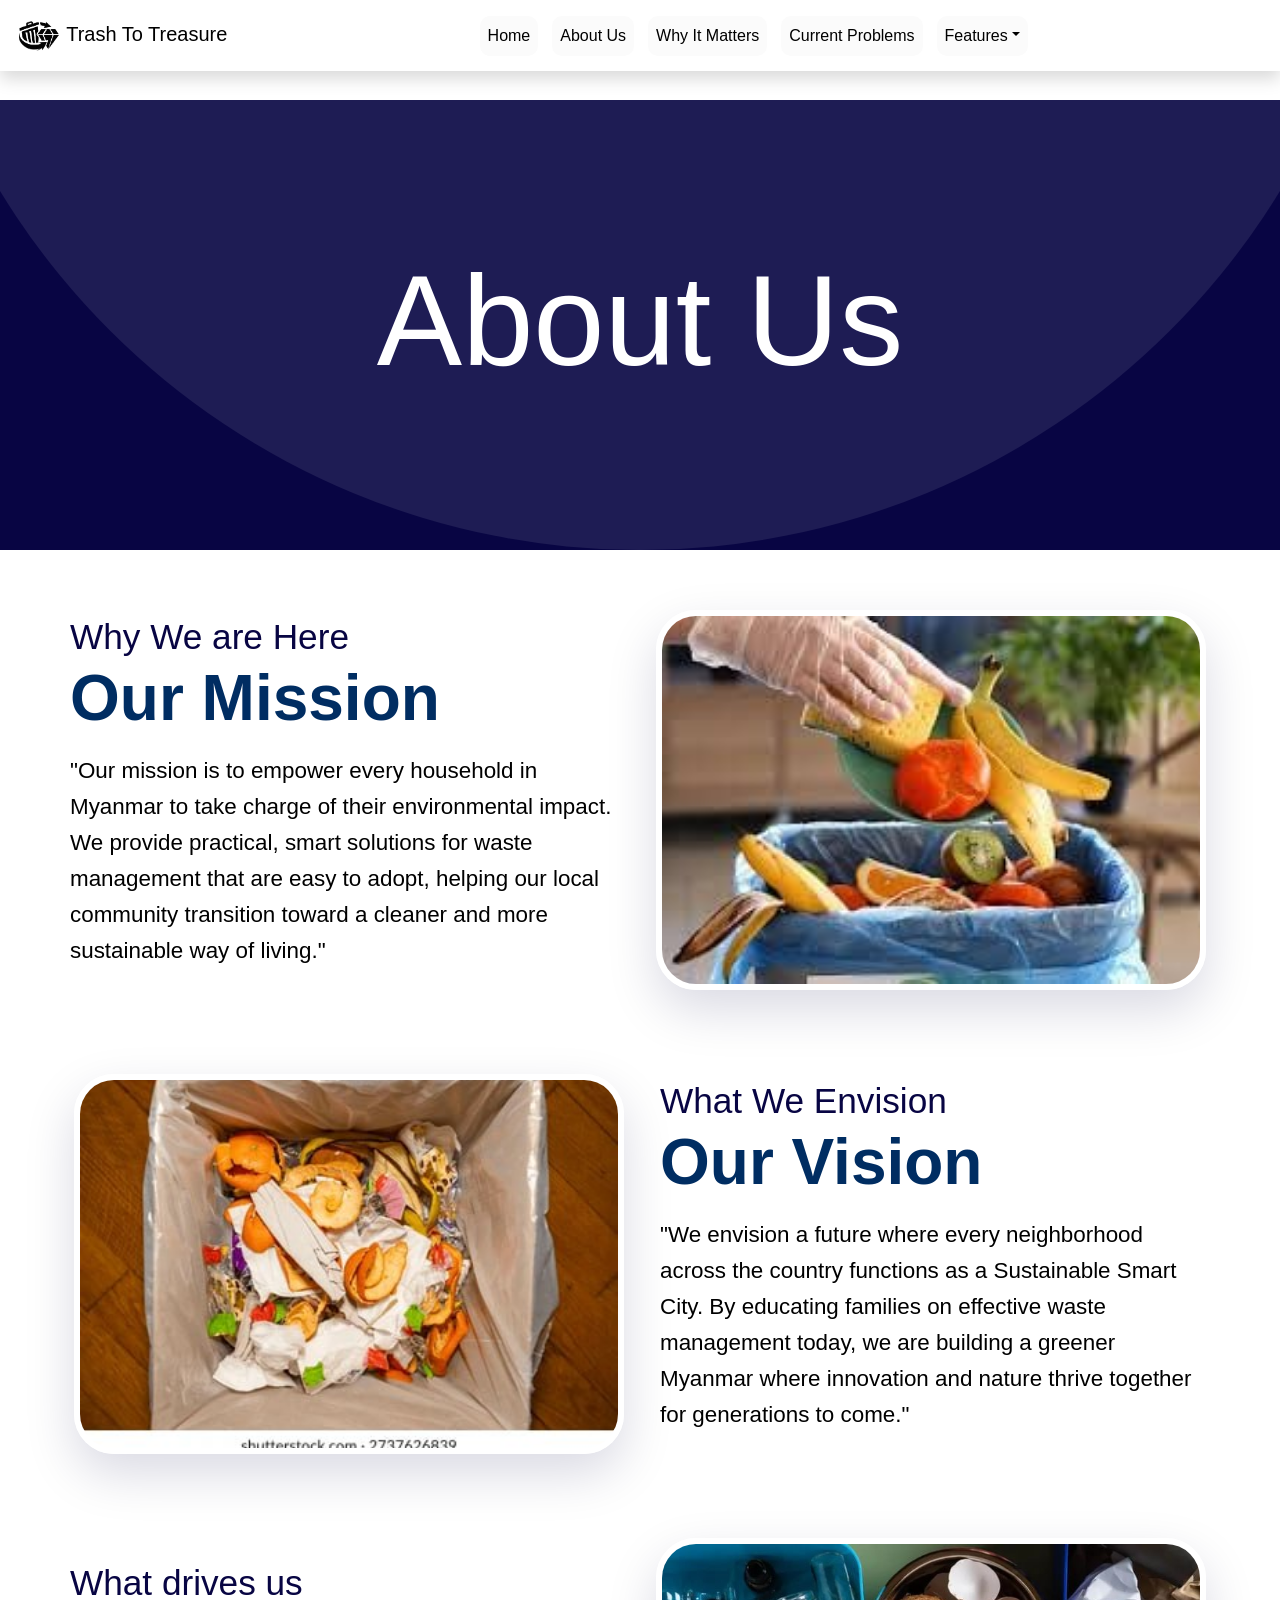
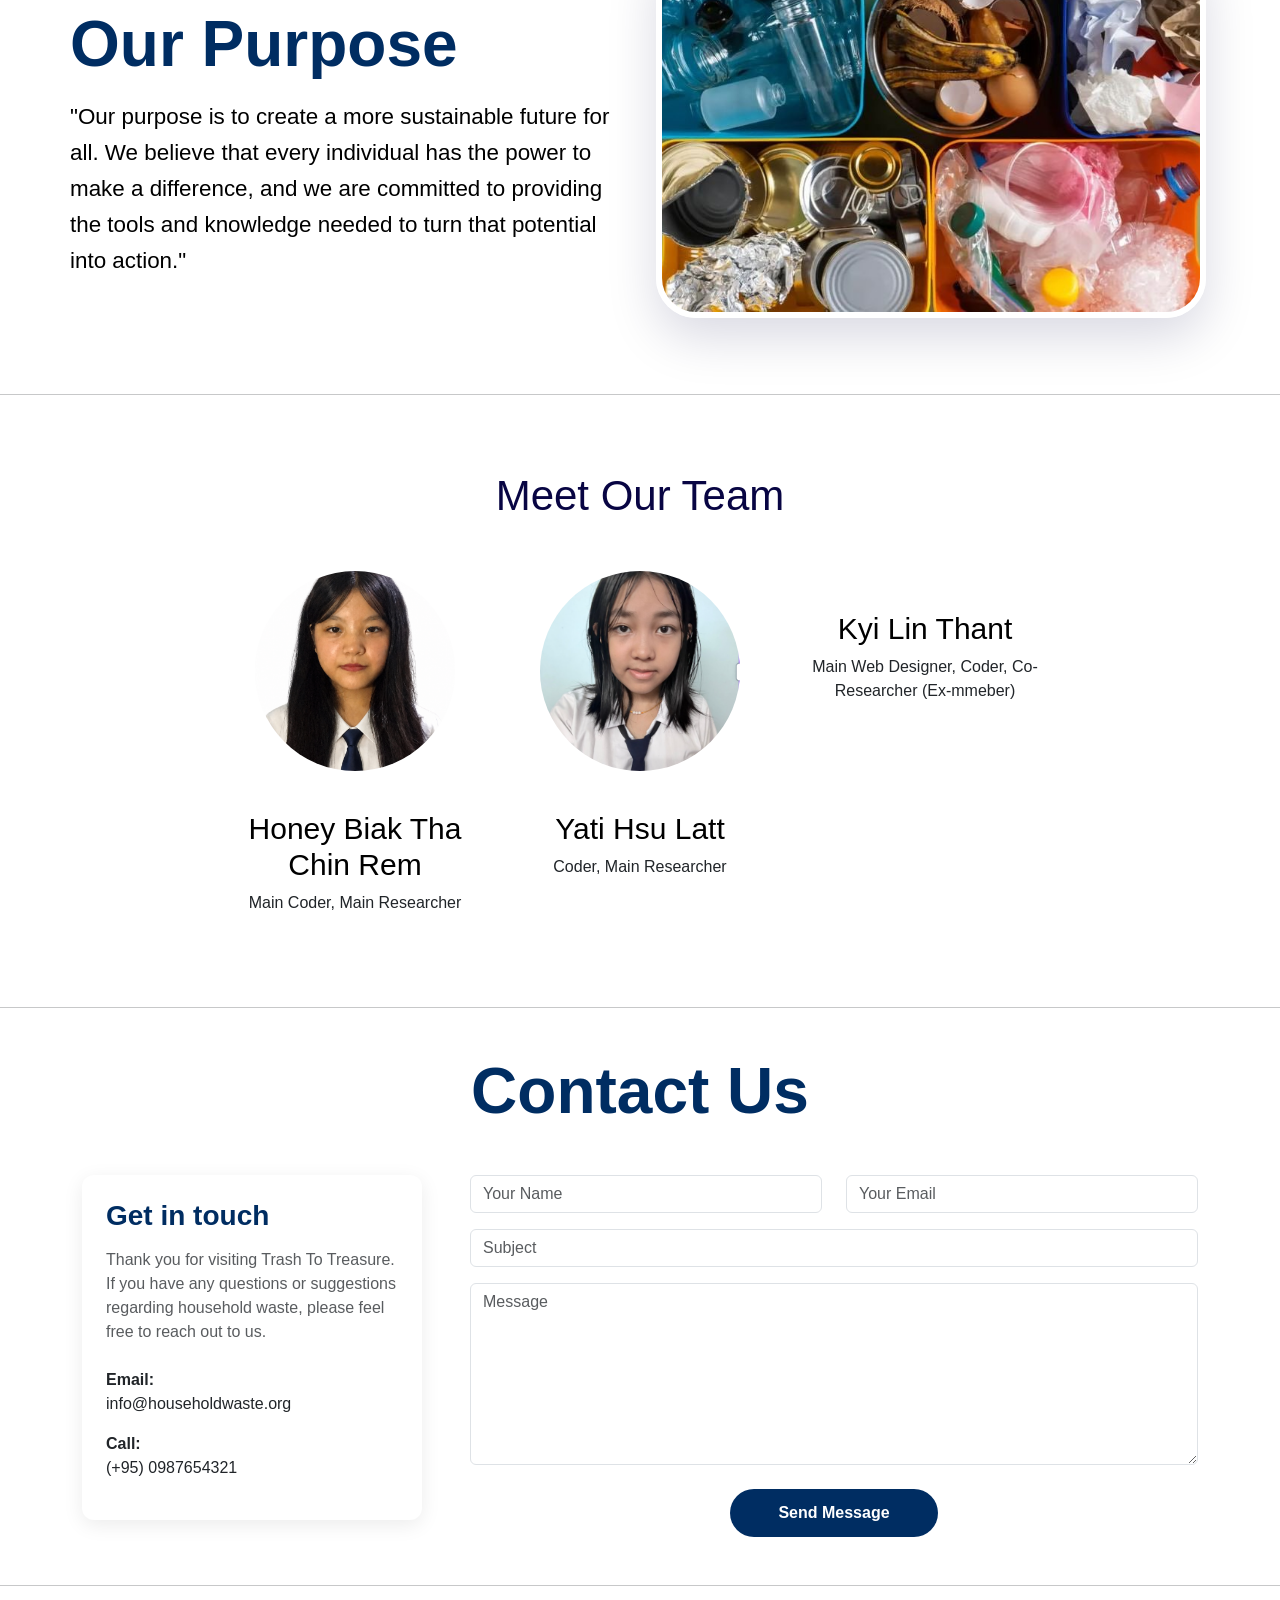
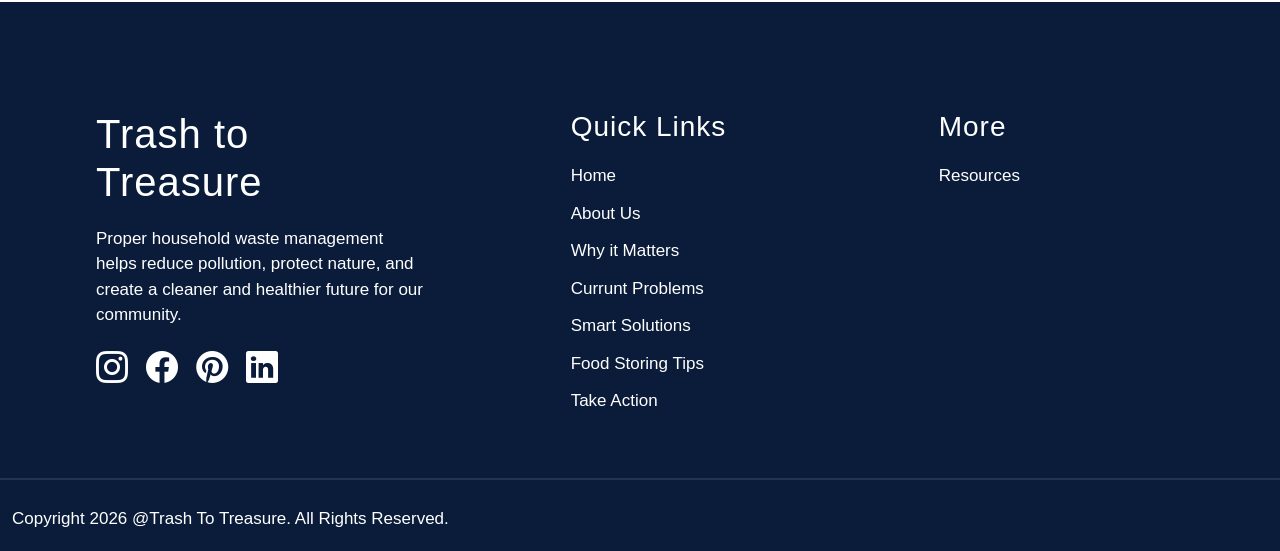
==== aboutus.html @ c603a02b "Add files via upload" ====
<!DOCTYPE html>
<html lang="en">
<head>
    <meta charset="UTF-8">
    <meta name="viewport" content="width=device-width, initial-scale=1.0">
    <title>Document</title>
    <!-- Bootstrap CDN CSS Links -->
    <link href="https://cdn.jsdelivr.net/npm/bootstrap@5.3.8/dist/css/bootstrap.min.css" rel="stylesheet" integrity="sha384-sRIl4kxILFvY47J16cr9ZwB07vP4J8+LH7qKQnuqkuIAvNWLzeN8tE5YBujZqJLB" crossorigin="anonymous">
    <!-- AOS CDN Link -->
     <link href="https://unpkg.com/aos@2.3.1/dist/aos.css" rel="stylesheet">
     <link rel="stylesheet" href="https://cdn.jsdelivr.net/npm/bootstrap-icons@1.13.1/font/bootstrap-icons.min.css">
     <link rel="stylesheet" href="aboutus.css">

</head>
<body>

    <!-- navbar start -->
    <nav class="navbar navbar-expand-md px-3 fixed-top shadow">
        <!-- Navbar brand -->
        <a href="index.html" class="navbar-brand"><img id="logo" src="logo.png" alt="logo">   Trash To Treasure</a>
         <!-- Navbar toggle button -->
        <button type="button" class="navbar-toggler" data-bs-toggle="collapse" data-bs-target="#nav-id"><span class="navbar-toggler-icon"></span></button>
        <div class="collapse navbar-collapse" id="nav-id">
            <ul class="navbar-nav mx-auto">
                <li class="nav-item"><a href="index.html" class="nav-link active">Home</a></li>
                <li class="nav-item"><a href="aboutus.html" class="nav-link active">About Us</a></li>
                <li class="nav-item"><a href="whyitmatters.html" class="nav-link active">Why It Matters</a></li>
                <li class="nav-item"><a href="currentproblem.html" class="nav-link active">Current Problems</a></li>
                <li class="nav-item dropdown"><a href="" class="nav-link active dropdown-toggle" data-bs-toggle="dropdown">Features</a>
                    <ul class="dropdown-menu">
                        <li><a href="smartsolutions.html" class="dropdown-item">Smart Solutions</a></li>
                        <li><a href="Tips.html" class="dropdown-item">Food Storing Tips</a></li>
                        <li><a href="action.html" class="dropdown-item">Take Action</a></li>
                    </ul>
                </li>
            </ul>
        </div>
    </nav>
    <!-- navbar end -->
    <!-- About us -->
    <section class="about-hero">
        <h1 class="about-title">About Us</h1>
    </section>
 
    <section class="about-section container">
 
        <div class="row align-items-center g-4"> <div class="col-lg-6 text-col-left">
                <h3 class="section-subtitle">Why We are Here</h3>
                <h2 class="section-title">Our Mission</h2>
                <p class="section-text">
                    "Our mission is to empower every household in Myanmar to take charge of their environmental impact. We provide practical, smart solutions for waste management that are easy to adopt, helping our local community transition toward a cleaner and more sustainable way of living."
                </p>
            </div>
 
            <div class="col-lg-6">
                <div class="img-wrapper">
                    <img src="throw.jpg" alt="Mission Image" class="about-img">
                </div>
            </div>
        </div>
 
        <div class="row align-items-center vision-row g-4">
            <div class="col-lg-6 order-lg-1 order-2">
                <div class="img-wrapper">
                    <img src="bin.jpg" alt="Vision Image" class="about-img">
                </div>
            </div>
 
            <div class="col-lg-6 order-lg-2 order-1 text-col-right">
                <h3 class="section-subtitle">What We Envision</h3>
                <h2 class="section-title">Our Vision</h2>
                <p class="section-text">
                    "We envision a future where every neighborhood across the country functions as a Sustainable Smart City. By educating families on effective waste management today, we are building a greener Myanmar where innovation and nature thrive together for generations to come."
                </p>
            </div>
        </div>
 
        <div class="row align-items-center purpose-row g-4">
            <div class="col-lg-6 text-col-left">
                <h3 class="section-subtitle">What drives us</h3>
                <h2 class="section-title">Our Purpose</h2>
                <p class="section-text">
                    "Our purpose is to create a more sustainable future for all. We believe that every individual has the power to make a difference, and we are committed to providing the tools and knowledge needed to turn that potential into action."
                </p>
            </div>
 
            <div class="col-lg-6">
                <div class="img-wrapper">
                    <img src="neat.jpg" alt="Purpose Image" class="about-img">
                </div>
            </div>
        </div>
    </section>
    <hr>
 
<!-- Meet Our Team Section -->
    <section class="team-section">
        <h2>Meet Our Team</h2>
    
        <div class="team-container">
    
            <!-- Member 1 -->
            <div class="team-member">
            <img src="Honey.png" alt="Honey Biak Tha Chin Rem">
            <h3>Honey Biak Tha Chin Rem</h3>
            <p>Main Coder, Main Researcher</p>
            </div>
    
            <!-- Member 2 -->
            <div class="team-member">
            <img src="Yati.png" alt="Yati Hsu Latt">
            <h3>Yati Hsu Latt</h3>
            <p>Coder, Main Researcher</p>
            </div>
    
            <!-- Member 3 -->
            <div class="team-member">
            <h3>Kyi Lin Thant</h3>
            <p>Main Web Designer, Coder, Co-Researcher (Ex-mmeber)</p>
            </div>
    
        </div>
    </section>
    <hr>
 
<!-- Contact Form -->
 <div class="container my-5">
        <h1 class="text-center mb-5 section-title">Contact Us</h1>
 
        <div class="row g-5">
            <div class="col-md-4">
                <div class="info-card p-4">
                    <h3 class="mb-3">Get in touch</h3>
                    <p class="text-muted">Thank you for visiting Trash To Treasure. If you have any questions or suggestions regarding household waste, please feel free to reach out to us.</p>
                   
                    <div class="mt-4">
                        <p class="mb-0"><strong>Email:</strong></p>
                        <p>info@householdwaste.org</p>
                    </div>
 
                    <div class="mt-3">
                        <p class="mb-0"><strong>Call:</strong></p>
                        <p>(+95) 0987654321</p>
                    </div>
                </div>
            </div>
 
            <div class="col-md-8">
                <form action="#">
                    <div class="row mb-3">
                        <div class="col-md-6">
                            <input type="text" class="form-control custom-input" placeholder="Your Name" required>
                        </div>
                        <div class="col-md-6">
                            <input type="email" class="form-control custom-input" placeholder="Your Email" required>
                        </div>
                    </div>
                    <div class="mb-3">
                        <input type="text" class="form-control custom-input" placeholder="Subject" required>
                    </div>
                    <div class="mb-4">
                        <textarea class="form-control custom-input" rows="7" placeholder="Message" required></textarea>
                    </div>
                    <div class="text-center">
                        <button type="submit" class="btn btn-orange px-5">Send Message</button>
                    </div>
                </form>
            </div>
        </div>
    </div>
    <hr>

    <footer>
        <div class="container-fluid">
            <div class="row">

                <div class="col-lg-4 mb-4 mb-lg-0 ms-5 p-5">
                    <h2>Trash to Treasure</h2>
                    <p>
                        Proper household waste management helps reduce pollution, protect nature, 
                        and create a cleaner and healthier future for our community.
                    </p>

                    <div class="social-icons">
                        <a href="https://instagram.com" target="_blank">
                            <i class="bi bi-instagram"></i>
                        </a>
                        <a href="https://facebook.com" target="_blank">
                            <i class="bi bi-facebook"></i>
                        </a>
                        <a href="https://pinterest.com" target="_blank">
                            <i class="bi bi-pinterest"></i>
                        </a>
                        <a href="https://linkedin.com" target="_blank">
                            <i class="bi bi-linkedin"></i>
                        </a>
                    </div>
                </div>
            <div class="col-6 col-lg-3 ms-5 p-5">
                    <h3>Quick Links</h3>
                    <ul>
                        <li><a href="index.html">Home</a></li>
                        <li><a href="aboutus.html">About Us</a></li>
                        <li><a href="whyitmatters.html">Why it Matters</a></li>
                        <li><a href="currentproblem.html">Currunt Problems</a></li>
                        <li><a href="smartsolutions.html">Smart Solutions</a></li>
                        <li><a href="Tips.html">Food Storing Tips</a></li>
                        <li><a href="action.html">Take Action</a></li>
                    </ul>
                </div>

                <div class="col-6 col-lg-3 ms-5 p-5">
                    <h3>More</h3>
                    <ul>
                        <li><a href="#">Resources</a></li>
                    </ul>
                </div>
            
            <hr>

            <div class="footer-bottom">
                <p class="mb-0">
                    Copyright 2026 @Trash To Treasure. All Rights Reserved.
                </p>
            </div>
        </div>
    </footer>

    
    <!-- Bootstrap CDN JS LINK -->
     <script src="https://cdn.jsdelivr.net/npm/bootstrap@5.3.8/dist/js/bootstrap.bundle.min.js" integrity="sha384-FKyoEForCGlyvwx9Hj09JcYn3nv7wiPVlz7YYwJrWVcXK/BmnVDxM+D2scQbITxI" crossorigin="anonymous"></script>
    <!-- AOS JS Link -->
     <script src="https://unpkg.com/aos@2.3.1/dist/aos.js"></script>
    <!-- AOS start -->
     <script>
        AOS.init();
     </script>
</body>
</html>
---- aboutus.css ----
/* Nav bar */
#logo {
    width: 45px;
    height: 45px;
    align-items: start;
}
.nav-item {
    font-family: 'Franklin Gothic Medium', 'Arial Narrow', Arial, sans-serif;
}
.dropdown-menu {
    background-color: rgb(247, 247, 247);
}       
.active {
    background-color: rgb(251, 251, 251);
    border-radius: 10px;
}
.active:hover {
    background-color: #e8672c;
} 
.nav-item {
    padding: 7px;
    text-align: center;
}
.navbar {
    background-color: #ffffff;
}
body {
    background-color: #ffffff;
    padding-top: 100px;
    font-family: Arial;
}
/* end */
/* footer */
        body {
            background-color: white;
        }

        footer {
            background-color: #0A1C3A;
            color: black;
            padding: 60px 0 20px;
            /* Setting the default font to Quicksand */
        }

        /* Cute Bubbly Titles */
        footer h2,
        footer h3 {
            font-weight: 400;
            margin-bottom: 20px;
            color: white; 
            letter-spacing: 1px;
        }

        footer h2 {
            font-size: 2.5rem;
        }

        /* Soft Paragraphs + Links */
        footer p,
        footer a {
            color: white;
            font-weight: 500;
            font-size: 17px;
        }

        footer a {
            text-decoration: none;
            transition: all 0.3s ease;
        }

        footer a:hover {
            color: #ff8c00; /* Changes to your orange theme color on hover! */
            padding-left: 5px;
        }

        footer ul {
            list-style: none;
            padding: 0;
        }

        footer ul li {
            margin-bottom: 12px;
        }

        /* HR Line */
        footer hr {
            border: 1px solid white;
            margin-top: 40px;
            opacity: 0.1;
        }

        /* Social Icons */
        .social-icons {
            display: flex;
            gap: 18px;
            align-items: center;
            margin-top: 15px;
        }

        .social-icons a {
            color: white;
            font-size: 32px;
            transition: 0.3s ease;
        }

        .social-icons a:hover {
            transform: scale(1.2) rotate(5deg); /* Cute little pop and tilt */
            color: #ff8c00;
        }

        .footer-bottom {
            display: flex;
            justify-content: space-between;
            align-items: center;
            flex-wrap: wrap;
            margin-top: 10px;
        }

        .footer-links {
            display: flex;
            gap: 25px;
        }
        
/* end */

/* Hero Section */
        .about-hero {
            position: relative;
            height: 450px;
            background: #080543;
            overflow: hidden;
            display: flex;
            justify-content: center;
            align-items: center;
        }
 
        .about-hero::before {
            content: "";
            position: absolute;
            width: 1500px;
            height: 1500px;
            background: #1e1c54;
            border-radius: 50%;
            top: -1050px;
            left: 50%;
            transform: translateX(-50%);
        }
 
        .about-title {
            position: relative;
            z-index: 2;
            font-size: 8rem;
            color: #ffffff;
            text-align: center;
        }
 
        .about-section {
            padding: 60px 0;
        }
 
        .section-subtitle {
            color: #080543;
            font-size: 2.2rem;
            margin-bottom: 5px;
        }
 
        .section-title {
            color: #080543;
            font-size: 4rem;
            margin-bottom: 20px;
            line-height: 1.1;
        }
 
        .section-text {
            font-family:Arial, Helvetica, sans-serif;
            font-size: 1.4rem;
            color: #000000;
            line-height: 1.6;
            max-width: 550px;
        }
 
        .vision-row, .purpose-row {
            margin-top: 60px;
        }
 
        .text-col-right {
            padding-left: 20px;
        }
        .text-col-left {
            padding-right: 20px;
        }
 
        .img-wrapper {
            display: inline-block;
            width: 100%;
            text-align: center;
        }
 
        .about-img {
            width: 100%;
            max-width: 550px;
            height: 380px;    
            border-radius: 40px;
            object-fit: cover;
            box-shadow: 0 20px 50px rgba(8, 5, 67, 0.15);
            border: 6px solid rgb(255, 255, 255);
            transition: transform 0.5s cubic-bezier(0.165, 0.84, 0.44, 1), box-shadow 0.5s ease;
        }
 
        .img-wrapper:hover .about-img {
            transform: scale(1.08);
            box-shadow: 0 30px 60px rgba(8, 5, 67, 0.2);
        }
       
        /* About us */
 
        .custom-nav-container {
            display: flex;
            justify-content: center;
            padding: 20px;
        }
 
        .rounded-nav {
            background: white;
            padding: 10px 30px;
            border-radius: 50px;
            display: flex;
            align-items: center;
            gap: 20px;
            box-shadow: 0 4px 15px rgba(0,0,0,0.05);
            border: 1px solid #eee;
        }
 
        .nav-logo { height: 40px; }
 
        .nav-link-custom {
            text-decoration: none;
            color: #555;
            font-weight: 600;
            font-size: 0.9rem;
        }
 
        /* Team Section */
        .team-section {
        text-align: center;
        padding: 60px 20px;
        background-color: #ffffff;
        }
 
        .team-section h2 {
        font-size: 42px;
        color: #080543;
        margin-bottom: 50px;
        font-family: 'Franklin Gothic Medium', 'Arial Narrow', Arial, sans-serif;
        }
 
        .team-container {
        display: flex;
        justify-content: center;
        gap: 60px;
        flex-wrap: wrap;
        }
 
        .team-member {
        max-width: 250px;
        }
 
        .team-member img {
        width: 200px;
        height: 200px;
        border-radius: 60%;
        object-fit: cover;
        background-color: rgb(17, 31, 135);
        }
 
        .team-member h3 {
        margin-top: 40px;
        font-size: 30px;
        color: black;
        font-family: Arial, Helvetica, sans-serif;
        }
 
       
        /* Contact Form */
 
        .section-title,
        .info-card h3 {
            color: #002D62; /* Dark Blue */
            font-weight: 700;
        }
 
 
        .info-card {
            background-color: #ffffff;
            border-radius: 12px;
            box-shadow: 0 5px 20px rgba(0,0,0,0.08);
        }
 
        .btn-orange {
            background-color: #002D62;
            color: white;
            padding: 12px 45px;
            border-radius: 30px;
            font-weight: bold;
            border: none;
            transition: 0.3s;
        }
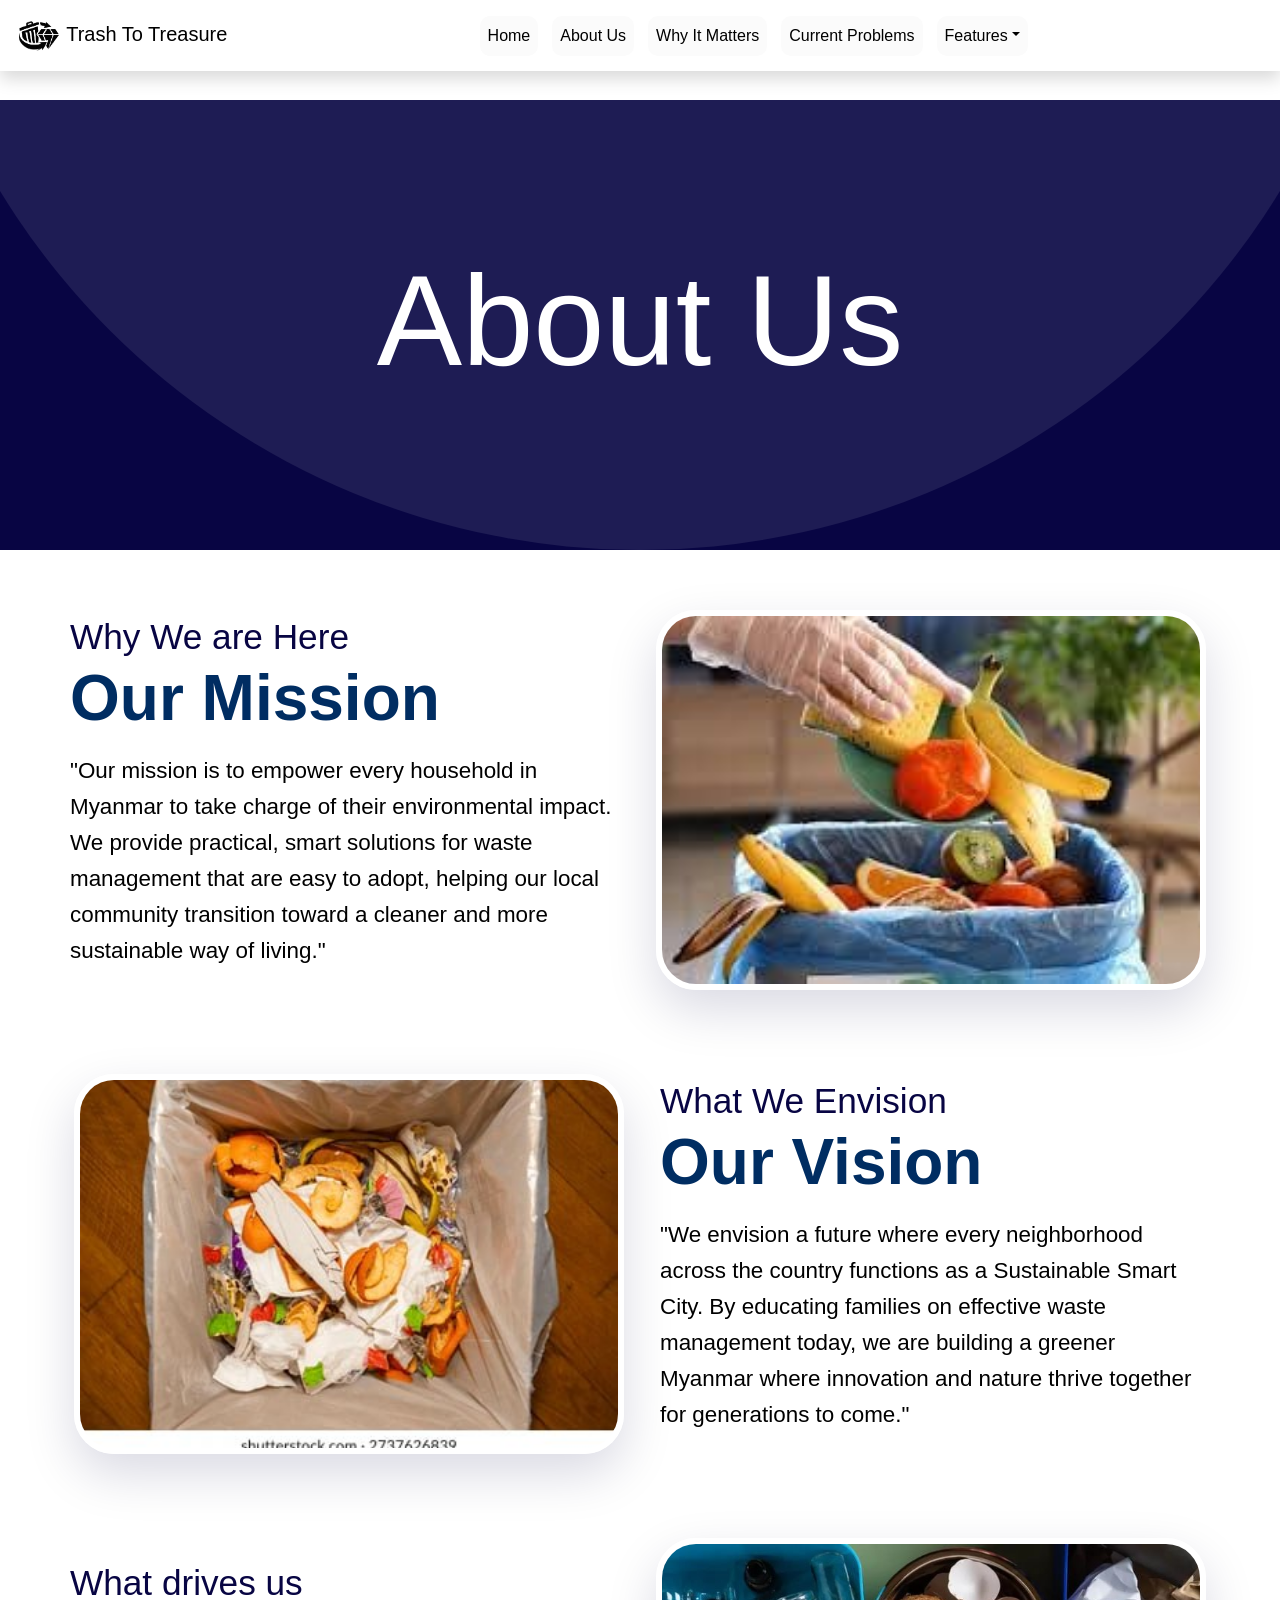
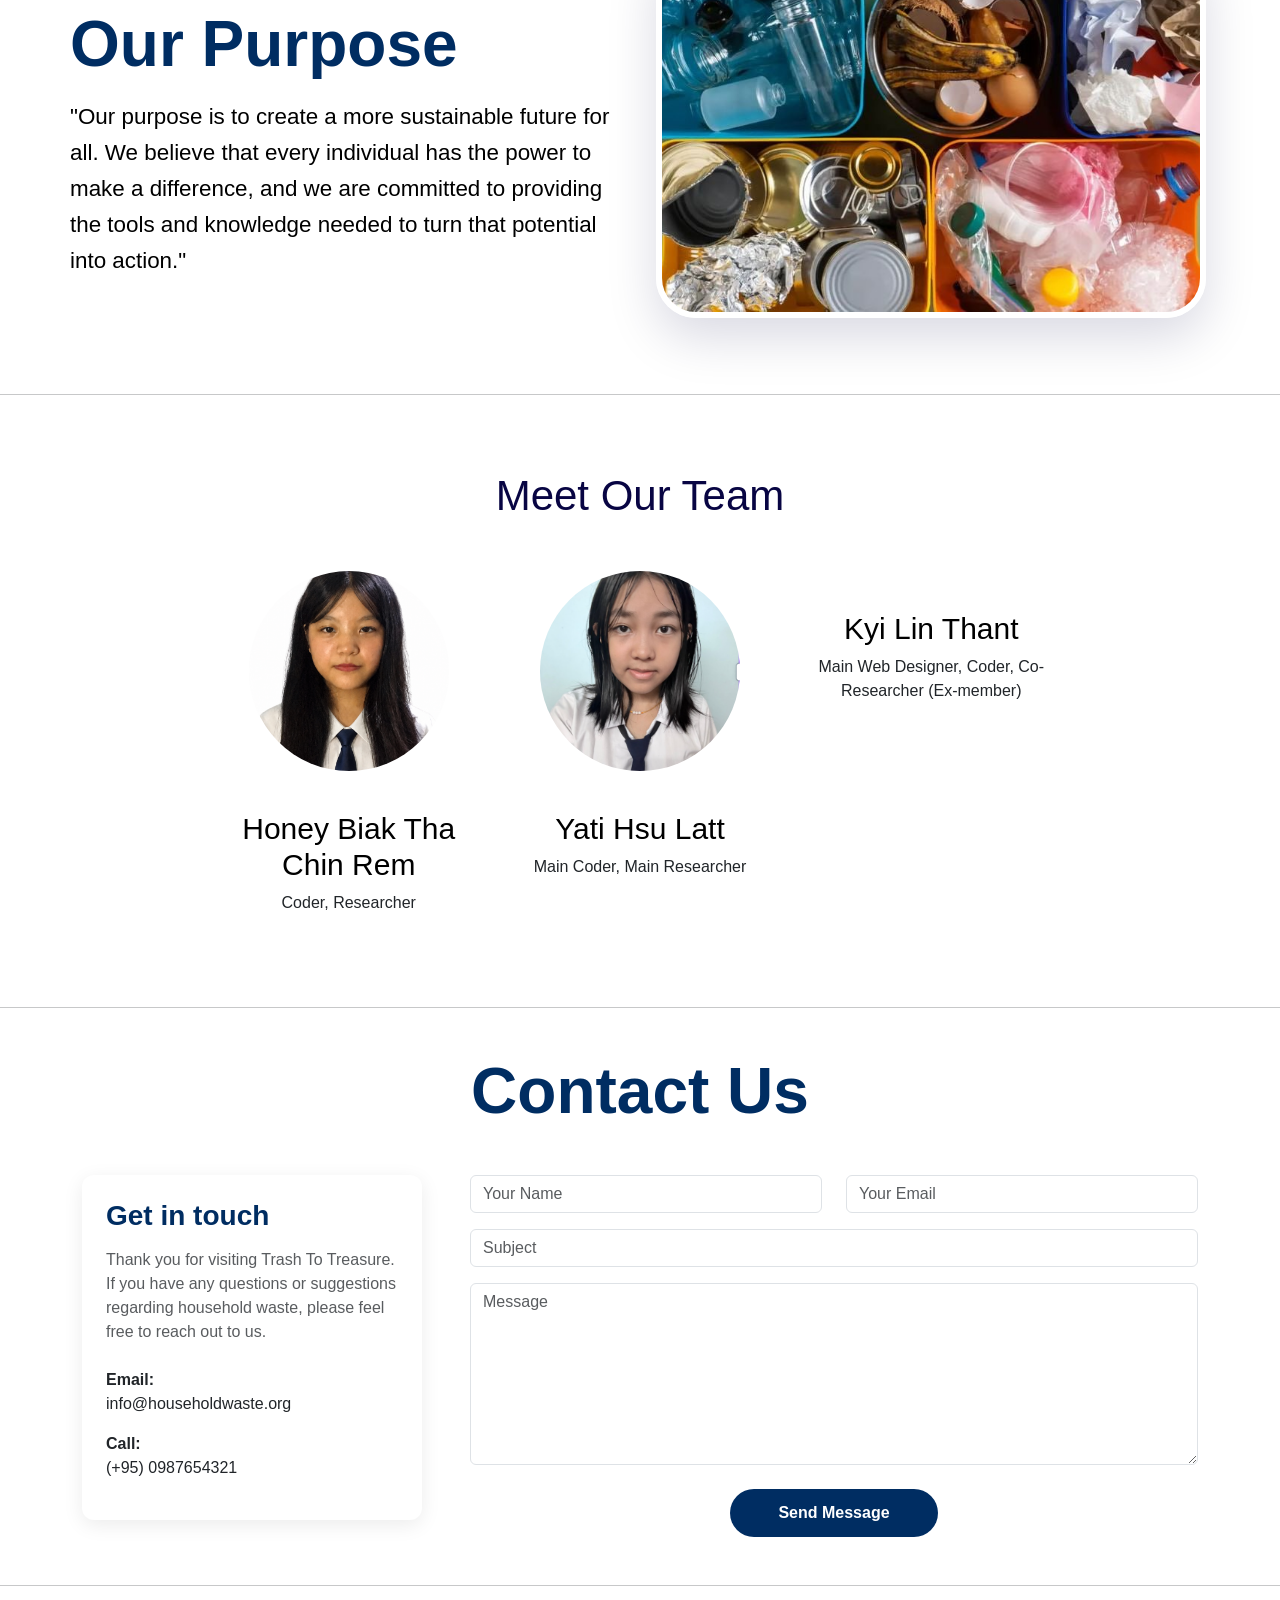
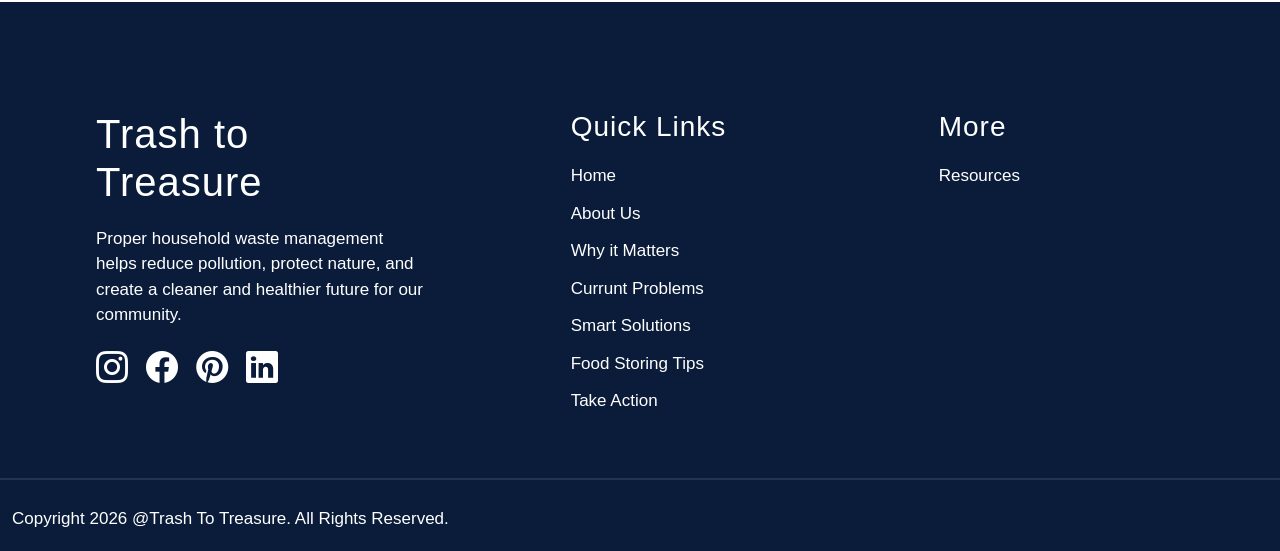
==== commit 1f67b086: "Update aboutus.html" ====
--- a/aboutus.html
+++ b/aboutus.html
@@ -3,7 +3,7 @@
 <head>
     <meta charset="UTF-8">
     <meta name="viewport" content="width=device-width, initial-scale=1.0">
-    <title>Document</title>
+    <title>About us</title>
     <!-- Bootstrap CDN CSS Links -->
     <link href="https://cdn.jsdelivr.net/npm/bootstrap@5.3.8/dist/css/bootstrap.min.css" rel="stylesheet" integrity="sha384-sRIl4kxILFvY47J16cr9ZwB07vP4J8+LH7qKQnuqkuIAvNWLzeN8tE5YBujZqJLB" crossorigin="anonymous">
     <!-- AOS CDN Link -->
@@ -103,20 +103,20 @@
             <div class="team-member">
             <img src="Honey.png" alt="Honey Biak Tha Chin Rem">
             <h3>Honey Biak Tha Chin Rem</h3>
-            <p>Main Coder, Main Researcher</p>
+            <p>Coder, Researcher</p>
             </div>
     
             <!-- Member 2 -->
             <div class="team-member">
             <img src="Yati.png" alt="Yati Hsu Latt">
             <h3>Yati Hsu Latt</h3>
-            <p>Coder, Main Researcher</p>
+            <p>Main Coder, Main Researcher</p>
             </div>
     
             <!-- Member 3 -->
             <div class="team-member">
             <h3>Kyi Lin Thant</h3>
-            <p>Main Web Designer, Coder, Co-Researcher (Ex-mmeber)</p>
+            <p>Main Web Designer, Coder, Co-Researcher (Ex-member)</p>
             </div>
     
         </div>
@@ -212,7 +212,7 @@
                 <div class="col-6 col-lg-3 ms-5 p-5">
                     <h3>More</h3>
                     <ul>
-                        <li><a href="#">Resources</a></li>
+                        <li><a href="https://edusn-my.sharepoint.com/:w:/r/personal/yatihsulatt_edusnschool_co_uk/_layouts/15/Doc.aspx?sourcedoc=%7B3C38E7E2-E610-4535-8D6A-CE565B1C184D%7D&file=The%20BC%20log%20(2026).docx&action=default&mobileredirect=true&DefaultItemOpen=1&wdOrigin=MARKETING.WORD.SIGNIN%2CAPPHOME-WEB.JUMPBACKIN&wdPreviousSession=a4392d9c-6de2-4873-89a0-be5e439f21bf&wdPreviousSessionSrc=AppHomeWeb&ct=1779704023563">Resources</a></li>
                     </ul>
                 </div>
             
@@ -236,4 +236,4 @@
         AOS.init();
      </script>
 </body>
-</html>+</html>
